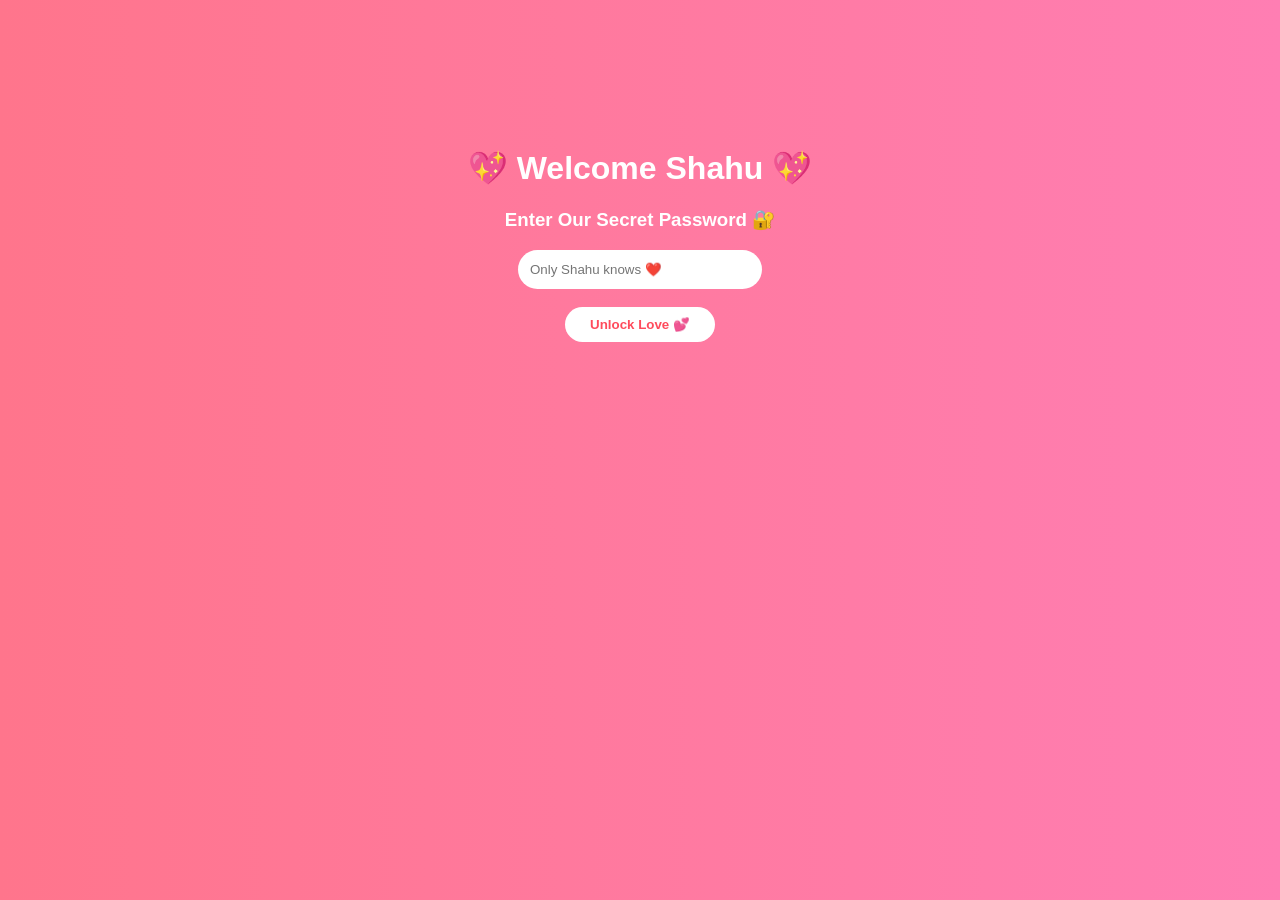
==== templates/login.html @ fb20bb7d "Add files via upload" ====
<!DOCTYPE html>
<html>
<head>
    <title>Shahu Secret 💖</title>
    <style>
        body{
            background: linear-gradient(to right,#ff758c,#ff7eb3);
            text-align:center;
            font-family:sans-serif;
            padding-top:120px;
            color:white;
        }
        input{
            padding:12px;
            border-radius:20px;
            border:none;
            width:220px;
        }
        button{
            padding:10px 25px;
            border-radius:20px;
            border:none;
            background:white;
            color:#ff4b5c;
            font-weight:bold;
            cursor:pointer;
        }
        button:hover{
            background:#ffe6ea;
        }
    </style>
</head>
<body>

    <h1>💖 Welcome Shahu 💖</h1>
    <h3>Enter Our Secret Password 🔐</h3>

    <form method="POST">
        <input type="password" name="password" placeholder="Only Shahu knows ❤️" required>
        <br><br>
        <button type="submit">Unlock Love 💕</button>
    </form>

</body>
</html>
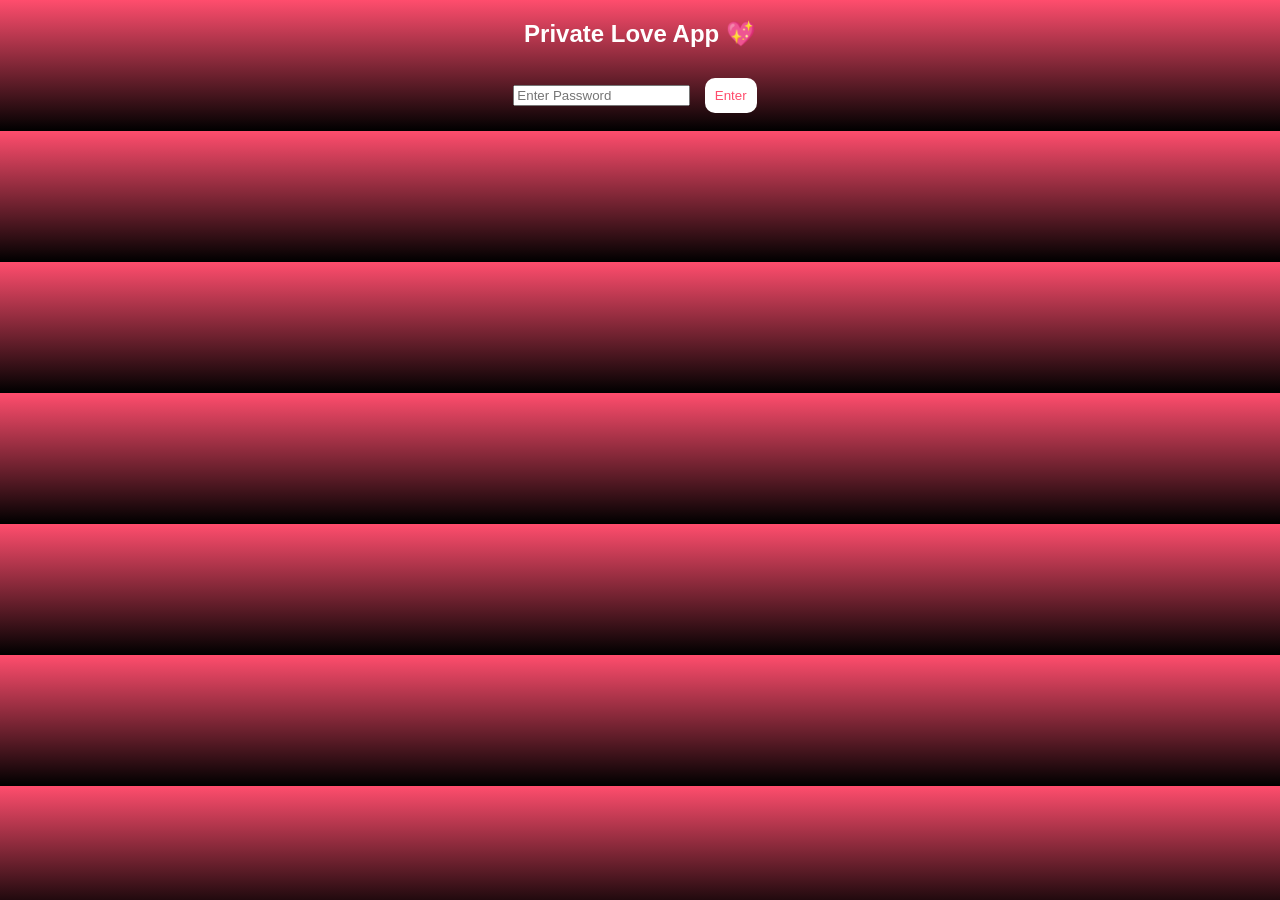
==== commit 715f6914: "Add files via upload" ====
--- a/templates/login.html
+++ b/templates/login.html
@@ -1,45 +1,29 @@
 <!DOCTYPE html>
 <html>
+
 <head>
-    <title>Shahu Secret 💖</title>
-    <style>
-        body{
-            background: linear-gradient(to right,#ff758c,#ff7eb3);
-            text-align:center;
-            font-family:sans-serif;
-            padding-top:120px;
-            color:white;
-        }
-        input{
-            padding:12px;
-            border-radius:20px;
-            border:none;
-            width:220px;
-        }
-        button{
-            padding:10px 25px;
-            border-radius:20px;
-            border:none;
-            background:white;
-            color:#ff4b5c;
-            font-weight:bold;
-            cursor:pointer;
-        }
-        button:hover{
-            background:#ffe6ea;
-        }
-    </style>
+
+<title>Shahu Love App</title>
+<link rel="stylesheet" href="/static/style.css">
+
 </head>
+
 <body>
 
-    <h1>💖 Welcome Shahu 💖</h1>
-    <h3>Enter Our Secret Password 🔐</h3>
+<div class="login">
 
-    <form method="POST">
-        <input type="password" name="password" placeholder="Only Shahu knows ❤️" required>
-        <br><br>
-        <button type="submit">Unlock Love 💕</button>
-    </form>
+<h2>Private Love App 💖</h2>
+
+<form method="POST">
+
+<input type="password" name="password" placeholder="Enter Password">
+
+<button type="submit">Enter</button>
+
+</form>
+
+</div>
 
 </body>
+
 </html>
--- a/static/style.css
+++ b/static/style.css
@@ -0,0 +1,213 @@
+body{
+
+background:#ff4d6d;
+color:white;
+text-align:center;
+font-family:sans-serif;
+
+}
+
+.title{
+
+font-size:40px;
+animation:heartbeat 1s infinite;
+
+}
+
+.quote{
+
+margin-top:40px;
+font-size:22px;
+
+}
+
+button{
+
+padding:10px;
+background:white;
+color:#ff4d6d;
+border:none;
+
+}
+
+@keyframes heartbeat{
+
+0%{transform:scale(1)}
+50%{transform:scale(1.2)}
+100%{transform:scale(1)}
+
+}
+#timer{
+margin-top:20px;
+font-size:20px;
+}
+
+#hearts{
+position:fixed;
+top:0;
+left:0;
+width:100%;
+height:100%;
+pointer-events:none;
+overflow:hidden;
+}
+
+.heart{
+position:absolute;
+color:white;
+font-size:20px;
+animation:fall 5s linear infinite;
+}
+
+@keyframes fall{
+
+0%{
+transform:translateY(-10vh);
+}
+
+100%{
+transform:translateY(100vh);
+}
+
+}
+
+button{
+margin:10px;
+padding:10px;
+background:white;
+color:#ff4d6d;
+border:none;
+border-radius:10px;
+}
+.gallery{
+
+display:flex;
+flex-wrap:wrap;
+justify-content:center;
+
+}
+
+.gallery img{
+
+width:150px;
+margin:10px;
+border-radius:15px;
+
+}
+
+#slideshow{
+
+width:300px;
+border-radius:20px;
+
+}
+
+body{
+
+background:linear-gradient(#ff4d6d,#000);
+
+}
+
+.popup{
+
+position:fixed;
+top:40%;
+left:50%;
+transform:translate(-50%,-50%);
+background:white;
+color:black;
+padding:20px;
+border-radius:15px;
+display:none;
+
+}
+/* intro screen */
+
+#introScreen{
+
+position:fixed;
+top:0;
+left:0;
+width:100%;
+height:100%;
+
+background:#ff4d6d;
+
+display:flex;
+flex-direction:column;
+justify-content:center;
+align-items:center;
+
+color:white;
+
+z-index:9999;
+
+animation:fadeOut 5s forwards;
+animation-delay:3s;
+
+}
+
+@keyframes fadeOut{
+
+to{
+
+opacity:0;
+visibility:hidden;
+
+}
+
+}
+
+/* heartbeat text */
+
+.heartbeat{
+
+font-size:30px;
+
+animation:heartbeat 1s infinite;
+
+}
+
+@keyframes heartbeat{
+
+0%{transform:scale(1)}
+
+50%{transform:scale(1.3)}
+
+100%{transform:scale(1)}
+
+}
+
+/* ring animation */
+
+.ringBox{
+
+font-size:50px;
+
+animation:ringMove 2s infinite;
+
+}
+
+@keyframes ringMove{
+
+0%{transform:translateY(0)}
+
+50%{transform:translateY(-10px)}
+
+100%{transform:translateY(0)}
+
+}
+
+/* love rain */
+
+.loveRain{
+
+position:fixed;
+
+top:0;
+
+font-size:20px;
+
+animation:fall 6s linear infinite;
+
+}
